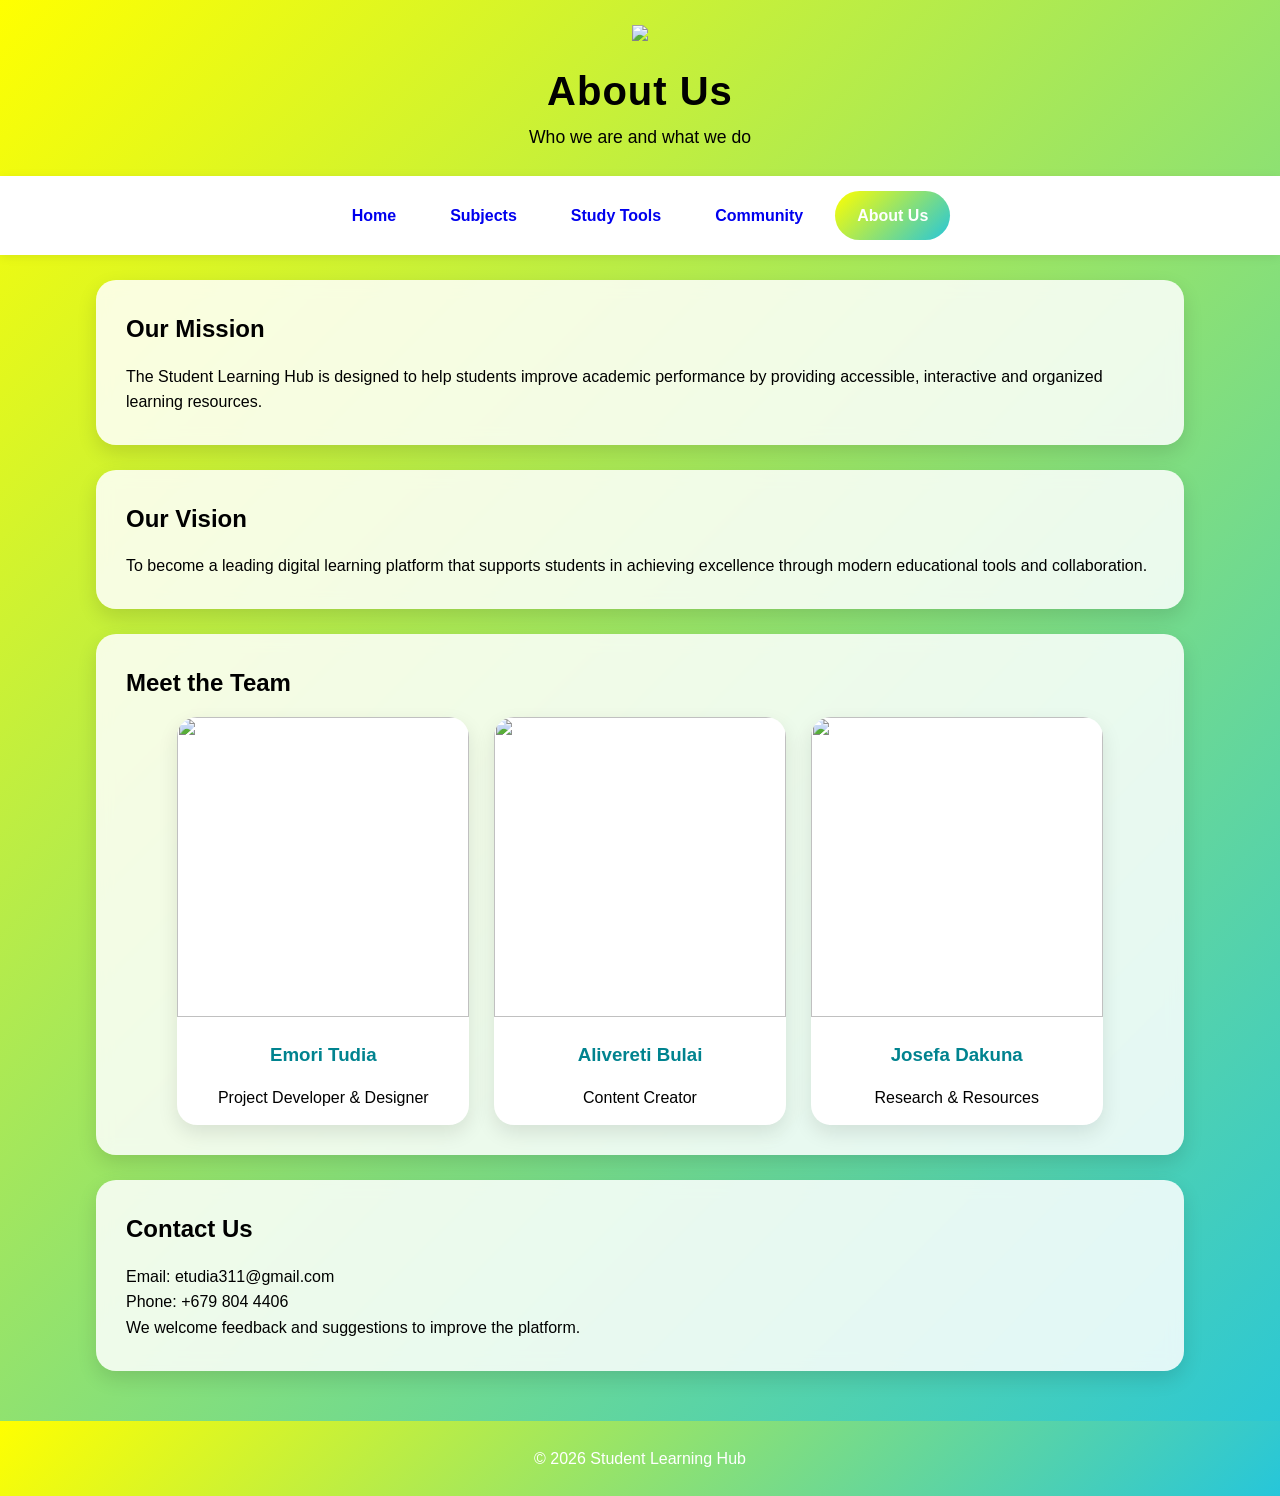
==== about.html @ 9b2723e9 "Add files via upload" ====
<!DOCTYPE html>
<html lang="en">

<head>
<meta charset="UTF-8">
<meta name="viewport" content="width=device-width, initial-scale=1.0">

<title>About Us - Learning Hub</title>

<link rel="stylesheet" href="style.css">
</head>

<body>

<header>

    <img src="C:\Users\User\Desktop\COMP\QVS.png" class="logo">

    <h1>About Us</h1>

    <p>Who we are and what we do</p>

</header>

<nav>

    <a href="home.html">Home</a>
    <a href="subjects.html">Subjects</a>
    <a href="studytools.html">Study Tools</a>
    <a href="community.html">Community</a>
    <a href="about.html" class="active">About Us</a>

</nav>

<!-- MISSION -->

<div class="card">

    <h2>Our Mission</h2>

    <p>
        The Student Learning Hub is designed to help students
        improve academic performance by providing accessible,
        interactive and organized learning resources.
    </p>

</div>

<!-- VISION -->

<div class="card">

    <h2>Our Vision</h2>

    <p>
        To become a leading digital learning platform that
        supports students in achieving excellence through
        modern educational tools and collaboration.
    </p>

</div>

<!-- TEAM -->

<div class="card">

    <h2>Meet the Team</h2>

    <div class="team-grid">

        <div class="team-card">

            <img src="C:\Users\User\Desktop\COMP\Emori.png">

            <h3>Emori Tudia</h3>

            <p>Project Developer & Designer</p>

        </div>

        <div class="team-card">

            <img src="C:\Users\User\Desktop\COMP\Bulai.jpg">

            <h3>Alivereti Bulai</h3>

            <p>Content Creator</p>

        </div>

        <div class="team-card">

            <img src="C:\Users\User\Desktop\COMP\Dakuna.jpg">

            <h3>Josefa Dakuna</h3>

            <p>Research & Resources</p>

        </div>

    </div>

</div>

<!-- CONTACT -->

<div class="card">

    <h2>Contact Us</h2>

    <p>Email: etudia311@gmail.com</p>
    <p>Phone: +679 804 4406</p>

    <p>
        We welcome feedback and suggestions to improve the platform.
    </p>

</div>

<footer>

    <p>© 2026 Student Learning Hub</p>

</footer>

<script src="script.js"></script>

</body>
</html>
---- style.css ----
/* ====================================
   STUDENT LEARNING HUB
   MODERN STYLESHEET
==================================== */

*{
    margin:0;
    padding:0;
    box-sizing:border-box;
}

html{
    scroll-behavior:smooth;
}

body{
    font-family:'Segoe UI', Tahoma, Geneva, Verdana, sans-serif;
    background:linear-gradient(
    135deg,
    yellow,
    #26C6DA);
    color:linear-gradient(
    135deg,
    yellow,
    #26C6DA);
    line-height:1.6;
}

/* ====================================
   HEADER
==================================== */

header{
    background:linear-gradient(
    135deg,
    yellow,
    #26C6DA)

    color:white;

    text-align:center;

    padding:25px;

    box-shadow:0 4px 15px rgba(0,0,0,0.15);
}

.logo{
    width:90px;
    margin-bottom:10px;
}

header h1{
    font-size:2.5rem;
    letter-spacing:1px;
}

header p{
    font-size:1.1rem;
}

/* ====================================
   NAVIGATION
==================================== */

nav{
    position:sticky;
    top:0;
    z-index:1000;

    display:flex;
    justify-content:center;
    align-items:center;
    flex-wrap:wrap;

    gap:10px;

    background:white;

    padding:15px;

    box-shadow:
    0 2px 10px rgba(0,0,0,0.08);
}

nav a{
    text-decoration:none;

    color:linear-gradient(
    135deg,
    yellow,
    #26C6DA);

    padding:12px 22px;

    border-radius:30px;

    font-weight:600;

    transition:0.3s;
}

nav a:hover{
    background:linear-gradient(
    135deg,
    yellow,
    #26C6DA);
    color:white;
    transform:translateY(-3px);
}

.active{
    background:linear-gradient(
    135deg,
    yellow,
    #26C6DA);
    color:white;
}

/* ====================================
   HERO SECTION
==================================== */

.hero{
    text-align:center;
    padding:40px 20px;
}

.hero h2{
    font-size:2rem;
    color:linear-gradient(
	135deg,
	yellow,
	#26C6DA);
    margin-bottom:15px;
}

.hero p{
    max-width:850px;
    margin:auto;
    font-size:1.05rem;
}

/* ====================================
   MODERN SLIDESHOW
==================================== */

.slideshow-container{
    position:relative;

    width:90%;
    max-width:1000px;

    margin:30px auto;

    overflow:hidden;

    border-radius:20px;

    box-shadow:
    0 12px 30px rgba(0,0,0,0.25);
}

.slide{
    display:none;
    position:relative;
}

.slide img{
    width:100%;
    height:500px;
    object-fit:cover;

    animation:
    zoomSlide 6s ease-in-out;
}

@keyframes zoomSlide{
    from{
        transform:scale(1);
    }

    to{
        transform:scale(1.08);
    }
}

.slide-caption{
    position:absolute;

    bottom:0;
    left:0;

    width:100%;

    padding:20px;

    background:
    rgba(0,0,0,0.55);

    color:white;

    font-size:1.3rem;
    font-weight:bold;

    text-align:center;

    animation:
    captionUp 1s ease;
}

@keyframes captionUp{

    from{
        opacity:0;
        transform:translateY(50px);
    }

    to{
        opacity:1;
        transform:translateY(0);
    }
}

.prev,
.next{

    position:absolute;

    top:50%;

    transform:translateY(-50%);

    width:55px;
    height:55px;

    border:none;

    border-radius:50%;

    background:
    rgba(255,255,255,0.25);

    color:white;

    font-size:24px;

    cursor:pointer;

    transition:0.3s;
}

.prev{
    left:15px;
}

.next{
    right:15px;
}

.prev:hover,
.next:hover{

    background:#00BCD4;

    transform:
    translateY(-50%)
    scale(1.1);
}

.dots{
    text-align:center;
    margin-top:15px;
}

.dot{
    display:inline-block;

    width:14px;
    height:14px;

    border-radius:50%;

    background:#bdbdbd;

    margin:0 5px;

    transition:0.4s;
}

.dot.active{
    background:#00BCD4;
    transform:scale(1.4);
}

/* ====================================
   GLASS CARDS
==================================== */

.card{
    width:85%;

    margin:25px auto;

    padding:30px;

    border-radius:20px;

    background:
    rgba(255,255,255,0.85);

    backdrop-filter:blur(8px);

    box-shadow:
    0 8px 20px rgba(0,0,0,0.12);

    transition:0.4s;
}

.card:hover{

    transform:translateY(-8px);

    box-shadow:
    0 15px 30px rgba(0,0,0,0.18);
}

.card h2{
    color:linear-gradient(
    135deg,
    yellow,
    #26C6DA);
    margin-bottom:15px;
}

/* ====================================
   SUBJECT RESOURCE CARDS
==================================== */

.subject-grid{
    width:90%;
    margin:40px auto;

    display:grid;

    grid-template-columns:
    repeat(auto-fit,minmax(250px,1fr));

    gap:25px;
}

.subject-card{

    background:white;

    border-radius:20px;

    overflow:hidden;

    box-shadow:
    0 8px 20px rgba(0,0,0,0.12);

    transition:0.4s;
}

.subject-card:hover{

    transform:
    translateY(-10px);

    box-shadow:
    0 15px 30px rgba(0,0,0,0.2);
}

.subject-card img{

    width:100%;
    height:180px;

    object-fit:cover;
}

.subject-card-content{
    padding:20px;
}

.subject-card h3{
    color:linear-gradient(
    135deg,
    yellow,
    #26C6DA);
    margin-bottom:10px;
}

.subject-card p{
    margin-bottom:15px;
}

.subject-btn{

    display:inline-block;

    text-decoration:none;

    background:
    linear-gradient(
    135deg,
    yellow,
    #26C6DA);

    color:black;

    padding:10px 20px;

    border-radius:25px;

    transition:0.3s;
}

.subject-btn:hover{
    transform:scale(1.05);
}

/* ====================================
   STUDY TOOLS SECTION
==================================== */

.tools-container{

    width:90%;

    margin:auto;

    display:grid;

    grid-template-columns:
    repeat(auto-fit,minmax(300px,1fr));

    gap:25px;
}

.tool-box{

    background:white;

    padding:25px;

    border-radius:20px;

    box-shadow:
    0 8px 20px rgba(0,0,0,0.1);
}

.tool-box h3{
    color:linear-gradient(
    135deg,
    yellow,
    #26C6DA);
    margin-bottom:15px;
}

/* ====================================
   QUIZ STYLING
==================================== */

.quiz-box{

    background:white;

    padding:25px;

    border-radius:20px;

    margin-bottom:20px;

    box-shadow:
    0 6px 15px rgba(0,0,0,0.1);
}

.quiz-box p{
    margin:15px 0;
    font-weight:600;
}

.quiz-box label{

    display:flex;

    align-items:center;

    gap:10px;

    margin:10px 0;

    cursor:pointer;

    padding:8px;

    border-radius:8px;

    transition:0.3s;
}

.quiz-box label:hover{
    background:linear-gradient(
    135deg,
    yellow,
    #26C6DA);
}

.quiz-box input[type="radio"]{
    margin:0;
}

.quiz-btn{

    background:
    linear-gradient(
    135deg,
    yellow,
    #26C6DA);

    color:white;

    border:none;

    padding:12px 24px;

    border-radius:25px;

    cursor:pointer;

    transition:0.3s;
}

.quiz-btn:hover{
    transform:scale(1.05);
}

#quizResult{

    margin-top:20px;

    font-size:1.2rem;

    font-weight:bold;

    color:linear-gradient(
    135deg,
    yellow,
    #26C6DA);
}

/* ====================================
   FLASHCARDS
==================================== */

.flashcard-container{

    display:flex;

    flex-wrap:wrap;

    justify-content:center;

    gap:20px;

    margin-top:20px;
}

.flashcard{

    width:220px;

    height:140px;

    perspective:1000px;

    cursor:pointer;
}

.flashcard-inner{

    position:relative;

    width:100%;
    height:100%;

    transition:
    transform 0.8s;

    transform-style:
    preserve-3d;
}

.flashcard.flipped .flashcard-inner{
    transform:rotateY(180deg);
}

.flashcard-front,
.flashcard-back{

    position:absolute;

    width:100%;
    height:100%;

    border-radius:15px;

    display:flex;

    justify-content:center;

    align-items:center;

    text-align:center;

    padding:15px;

    backface-visibility:hidden;
}

.flashcard-front{

    background:
    linear-gradient(
    135deg,
    yellow,
    #26C6DA);

    color:white;
}

.flashcard-back{

    background:
    linear-gradient(
    135deg,
    yellow,
    #039BE5);

    color:white;

    transform:rotateY(180deg);
}

/* ====================================
   TIMETABLE
==================================== */

.timetable-section{

    width:95%;

    overflow-x:auto;

    margin:auto;
}

table{

    width:100%;

    border-collapse:collapse;

    background:white;

    border-radius:15px;

    overflow:hidden;
}

th{

    background:linear-gradient(
    135deg,
    yellow,
    #26C6DA);

    color:white;

    padding:15px;
}

td{

    padding:12px;

    border:1px solid #e0e0e0;

    text-align:center;
}

tr:nth-child(even){
    background:#f9f9f9;
}

/* ====================================
   COMMUNITY POSTS
==================================== */

.community-box{

    width:90%;

    margin:auto;

    background:white;

    padding:25px;

    border-radius:20px;

    box-shadow:
    0 8px 20px rgba(0,0,0,0.1);
}

textarea{

    width:100%;

    min-height:120px;

    padding:15px;

    border-radius:15px;

    border:1px solid #ccc;

    resize:none;
}

.post-btn{

    margin-top:15px;

    background:linear-gradient(
    135deg,
    yellow,
    #26C6DA);

    color:white;

    border:none;

    padding:12px 25px;

    border-radius:25px;

    cursor:pointer;
}

.post{

    background:#f4fbfd;

    margin-top:15px;

    padding:15px;

    border-radius:15px;

    border-left:
    5px solid #00BCD4;
}

/* ====================================
   SUCCESS STORIES
==================================== */

.story-card{

    background:white;

    padding:25px;

    border-radius:20px;

    text-align:center;

    box-shadow:
    0 8px 20px rgba(0,0,0,0.1);
}

.story-card img{

    width:120px;

    height:120px;

    border-radius:50%;

    object-fit:cover;

    margin-bottom:15px;

    border:4px solid #00BCD4;
}

/* ====================================
   TEAM MEMBERS
==================================== */

.team-grid{

    width:90%;

    margin:auto;

    display:grid;

    grid-template-columns:
    repeat(auto-fit,minmax(250px,1fr));

    gap:25px;
}

.team-card{

    background:white;

    border-radius:20px;

    overflow:hidden;

    text-align:center;

    box-shadow:
    0 8px 20px rgba(0,0,0,0.1);

    transition:0.4s;
}

.team-card:hover{

    transform:translateY(-8px);
}

.team-card img{

    width:100%;
    height:300px;

    object-fit:cover;
}

.team-card h3{
    margin-top:15px;
    color:#00838F;
}

.team-card p{
    padding:15px;
}

/* ====================================
   FOOTER
==================================== */

footer{

    margin-top:50px;

    background:
    linear-gradient(
    135deg,
    yellow,
    #26C6DA);

    color:white;

    text-align:center;

    padding:25px;
}

/* ====================================
   BACK TO TOP BUTTON
==================================== */

#topBtn{

    position:fixed;

    bottom:25px;
    right:25px;

    width:50px;
    height:50px;

    border:none;

    border-radius:50%;

    background:linear-gradient(
    135deg,
    yellow,
    #26C6DA);

    color:white;

    font-size:20px;

    cursor:pointer;

    display:none;

    box-shadow:
    0 4px 15px rgba(0,0,0,0.3);
}

/* ====================================
   RESPONSIVE DESIGN
==================================== */

@media(max-width:768px){

    header h1{
        font-size:1.8rem;
    }

    .slide img{
        height:300px;
    }

    .slide-caption{
        font-size:1rem;
    }

    nav{
        flex-direction:column;
    }

    .card{
        width:95%;
    }

    .subject-grid,
    .team-grid,
    .tools-container{
        grid-template-columns:1fr;
    }
}

/* ====================================
   RESOURCES PAGE
==================================== */

.resources-grid{
    width:90%;
    margin:40px auto;

    display:grid;

    grid-template-columns:
    repeat(auto-fit,minmax(320px,1fr));

    gap:25px;
}

.resource-card{

    background:white;

    border-radius:20px;

    padding:25px;

    box-shadow:
    0 8px 20px rgba(0,0,0,0.12);

    transition:0.4s;
}

.resource-card:hover{

    transform:translateY(-8px);

    box-shadow:
    0 15px 30px rgba(0,0,0,0.18);
}

.resource-card h2{

    color:linear-gradient(
    135deg,
    yellow,
    #26C6DA);

    margin-bottom:20px;

    text-align:center;
}

.links{

    display:flex;

    flex-direction:column;

    gap:12px;
}

.links a{

    text-decoration:none;

    background:#f4fbfd;

    color:#263238;

    padding:12px;

    border-radius:10px;

    font-weight:600;

    transition:0.3s;
}

.links a:hover{

    background:linear-gradient(
    135deg,
    yellow,
    #26C6DA);

    color:white;

    transform:translateX(5px);
}

/* ====================================
   SEARCH BAR
==================================== */

.search-container{

    width:90%;

    max-width:700px;

    margin:30px auto;

    text-align:center;
}

.search-container input{

    width:100%;

    padding:15px;

    border:2px solid #00BCD4;

    border-radius:30px;

    font-size:1rem;

    outline:none;
}

/* ====================================
   TIMETABLE INPUTS
==================================== */

#day,
#subject,
#time{

    width:100%;

    margin:10px 0;

    padding:12px;

    border:1px solid #ccc;

    border-radius:10px;

    font-size:1rem;
}

/* ====================================
   QUIZ RESULT BOX
==================================== */

#quizResult{

    margin-top:20px;

    padding:15px;

    border-radius:10px;

    background:#e0f7fa;

    text-align:center;
}

/* ====================================
   BUTTON CONSISTENCY
==================================== */

.subject-btn,
.quiz-btn,
.post-btn{

    font-weight:600;

    letter-spacing:0.5px;
}
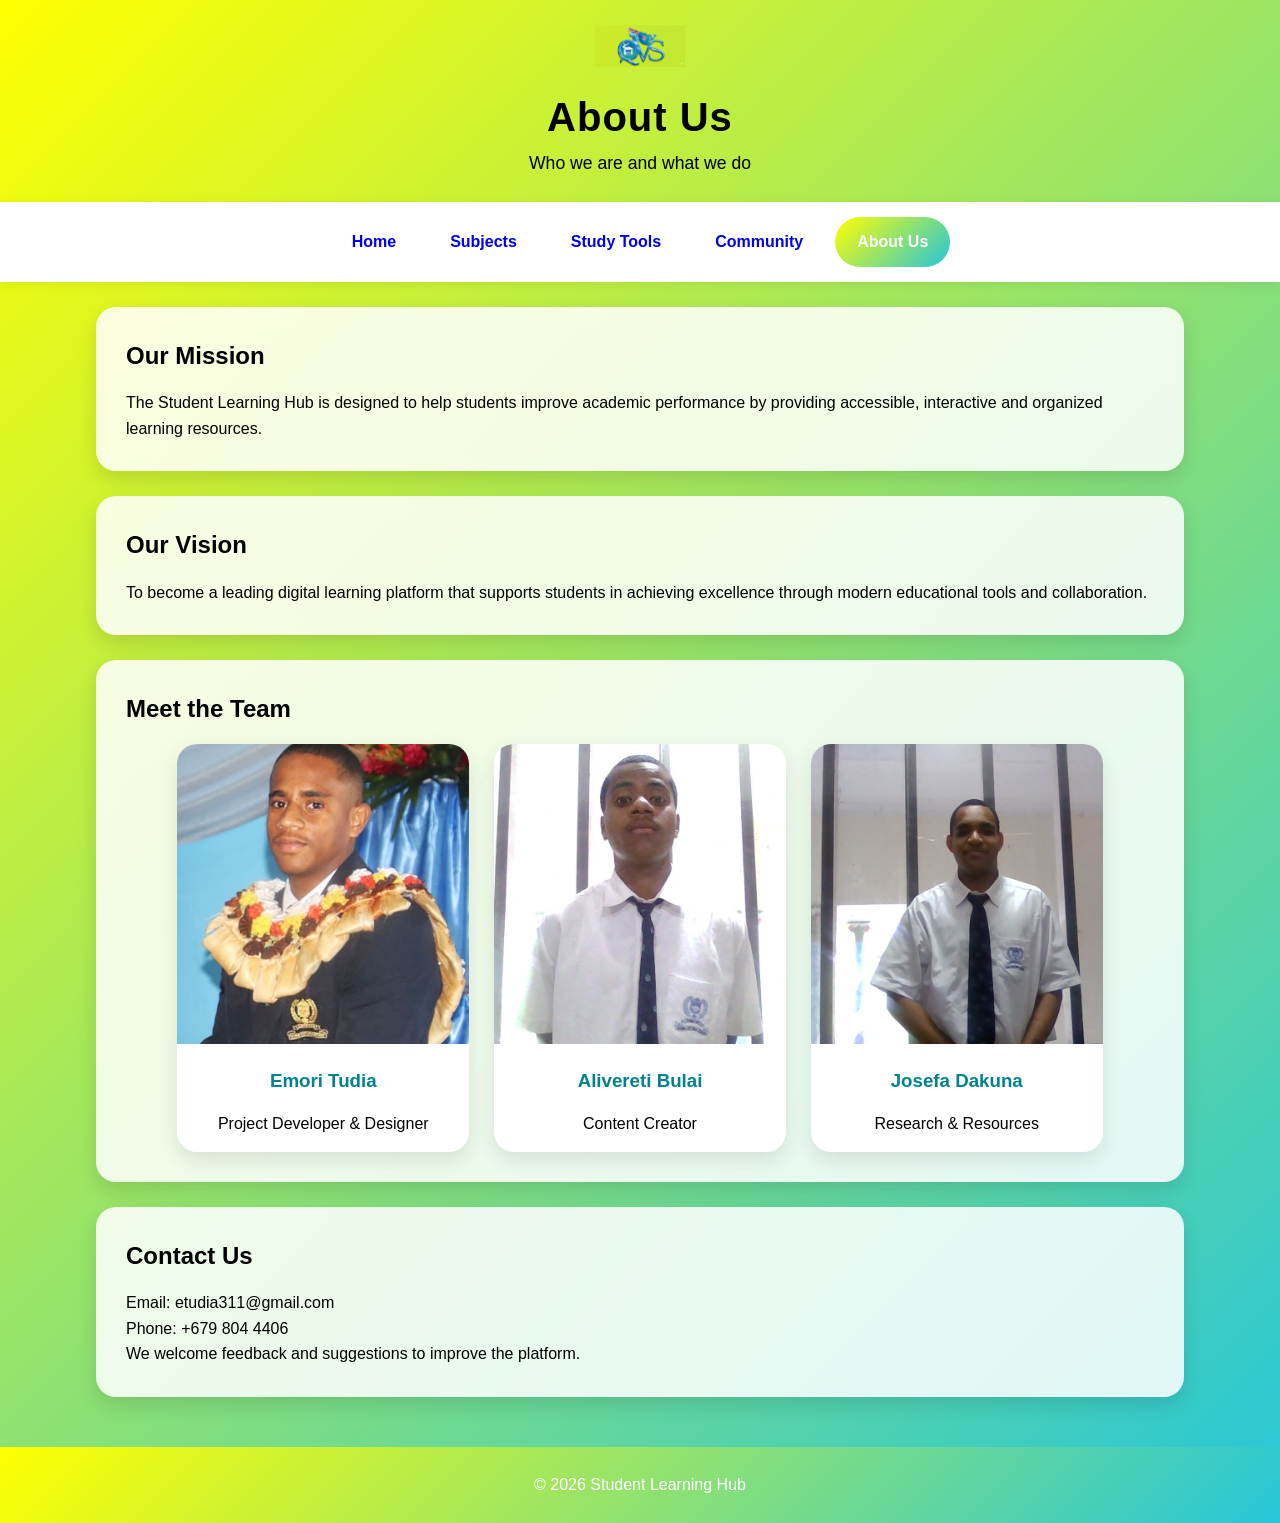
==== commit 34448a3c: "Update about.html" ====
--- a/about.html
+++ b/about.html
@@ -14,7 +14,7 @@
 
 <header>
 
-    <img src="C:\Users\User\Desktop\COMP\QVS.png" class="logo">
+    <img src="QVS.png" class="logo">
 
     <h1>About Us</h1>
 
@@ -24,7 +24,7 @@
 
 <nav>
 
-    <a href="home.html">Home</a>
+    <a href="index.html">Home</a>
     <a href="subjects.html">Subjects</a>
     <a href="studytools.html">Study Tools</a>
     <a href="community.html">Community</a>
@@ -70,7 +70,7 @@
 
         <div class="team-card">
 
-            <img src="C:\Users\User\Desktop\COMP\Emori.png">
+            <img src="Emori.png">
 
             <h3>Emori Tudia</h3>
 
@@ -80,7 +80,7 @@
 
         <div class="team-card">
 
-            <img src="C:\Users\User\Desktop\COMP\Bulai.jpg">
+            <img src="Bulai.jpg">
 
             <h3>Alivereti Bulai</h3>
 
@@ -90,7 +90,7 @@
 
         <div class="team-card">
 
-            <img src="C:\Users\User\Desktop\COMP\Dakuna.jpg">
+            <img src="Dakuna.jpg">
 
             <h3>Josefa Dakuna</h3>
 
@@ -126,4 +126,4 @@
 <script src="script.js"></script>
 
 </body>
-</html>+</html>
